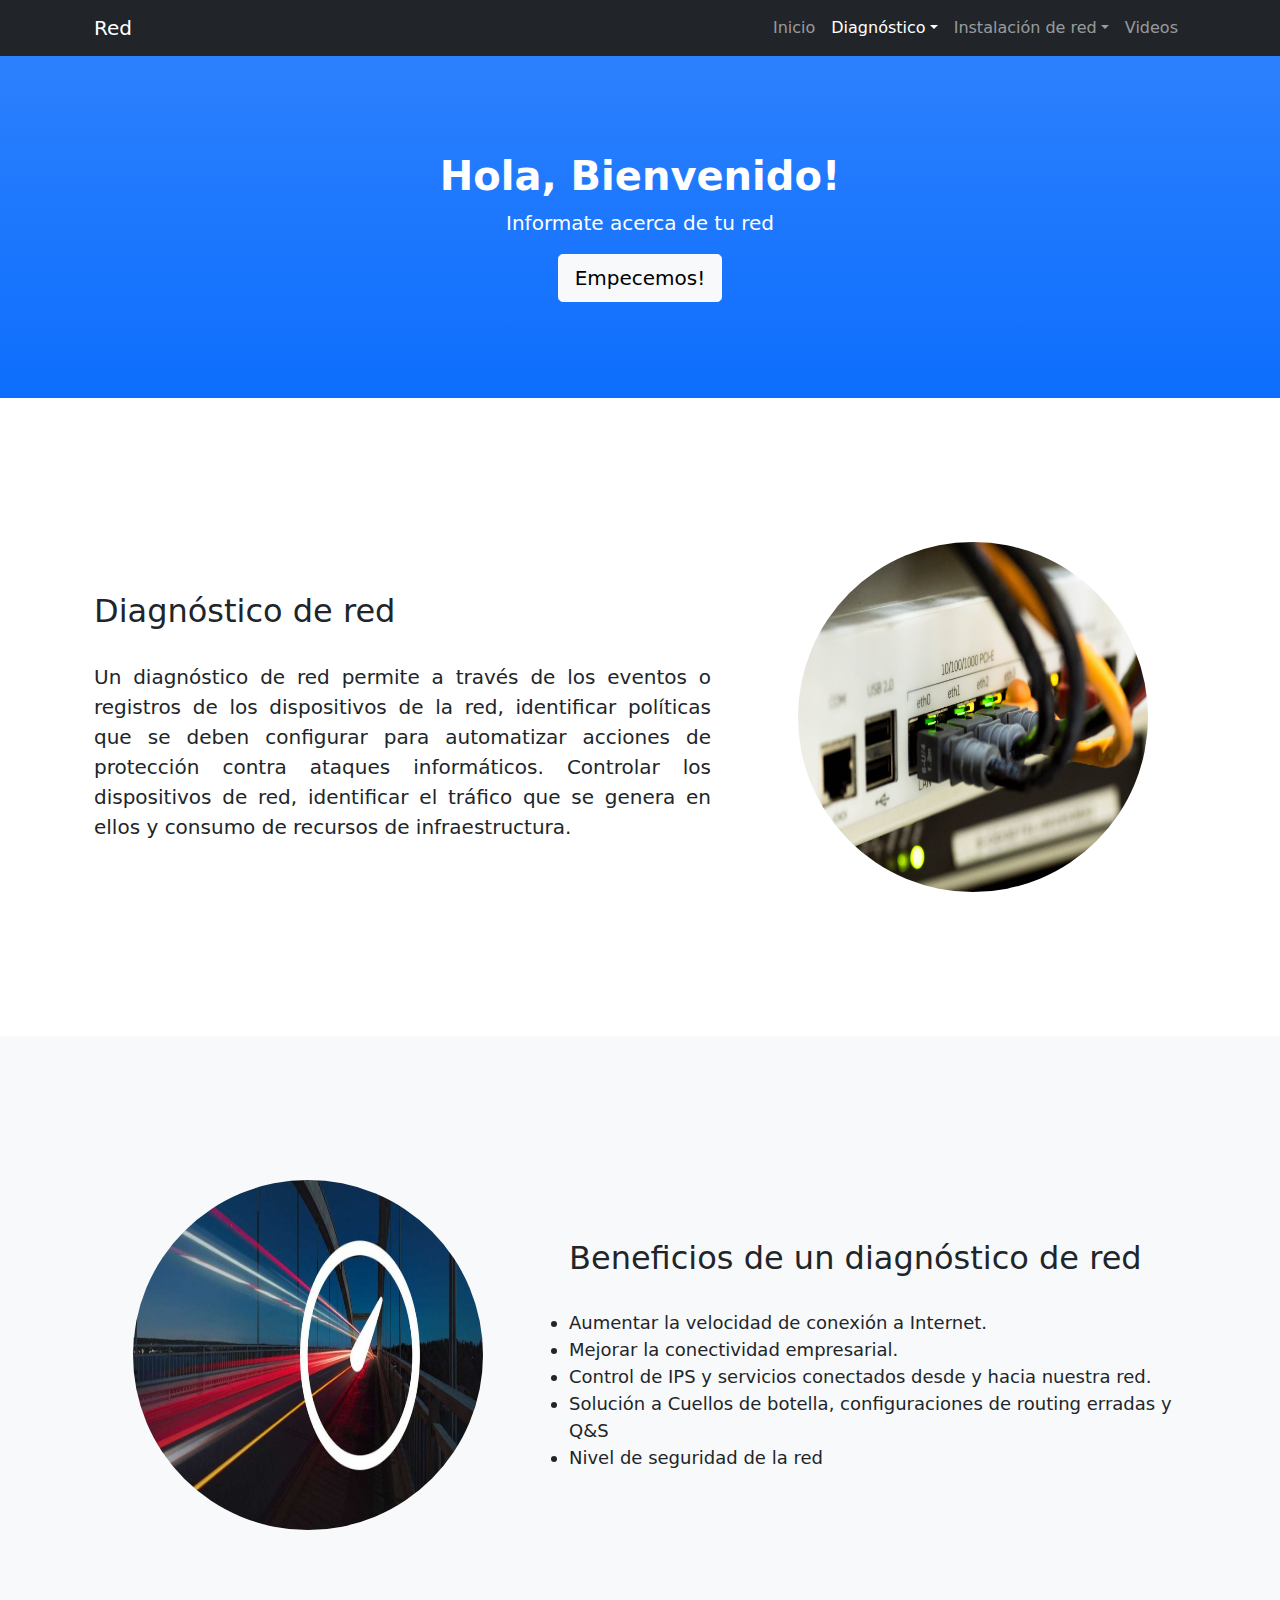
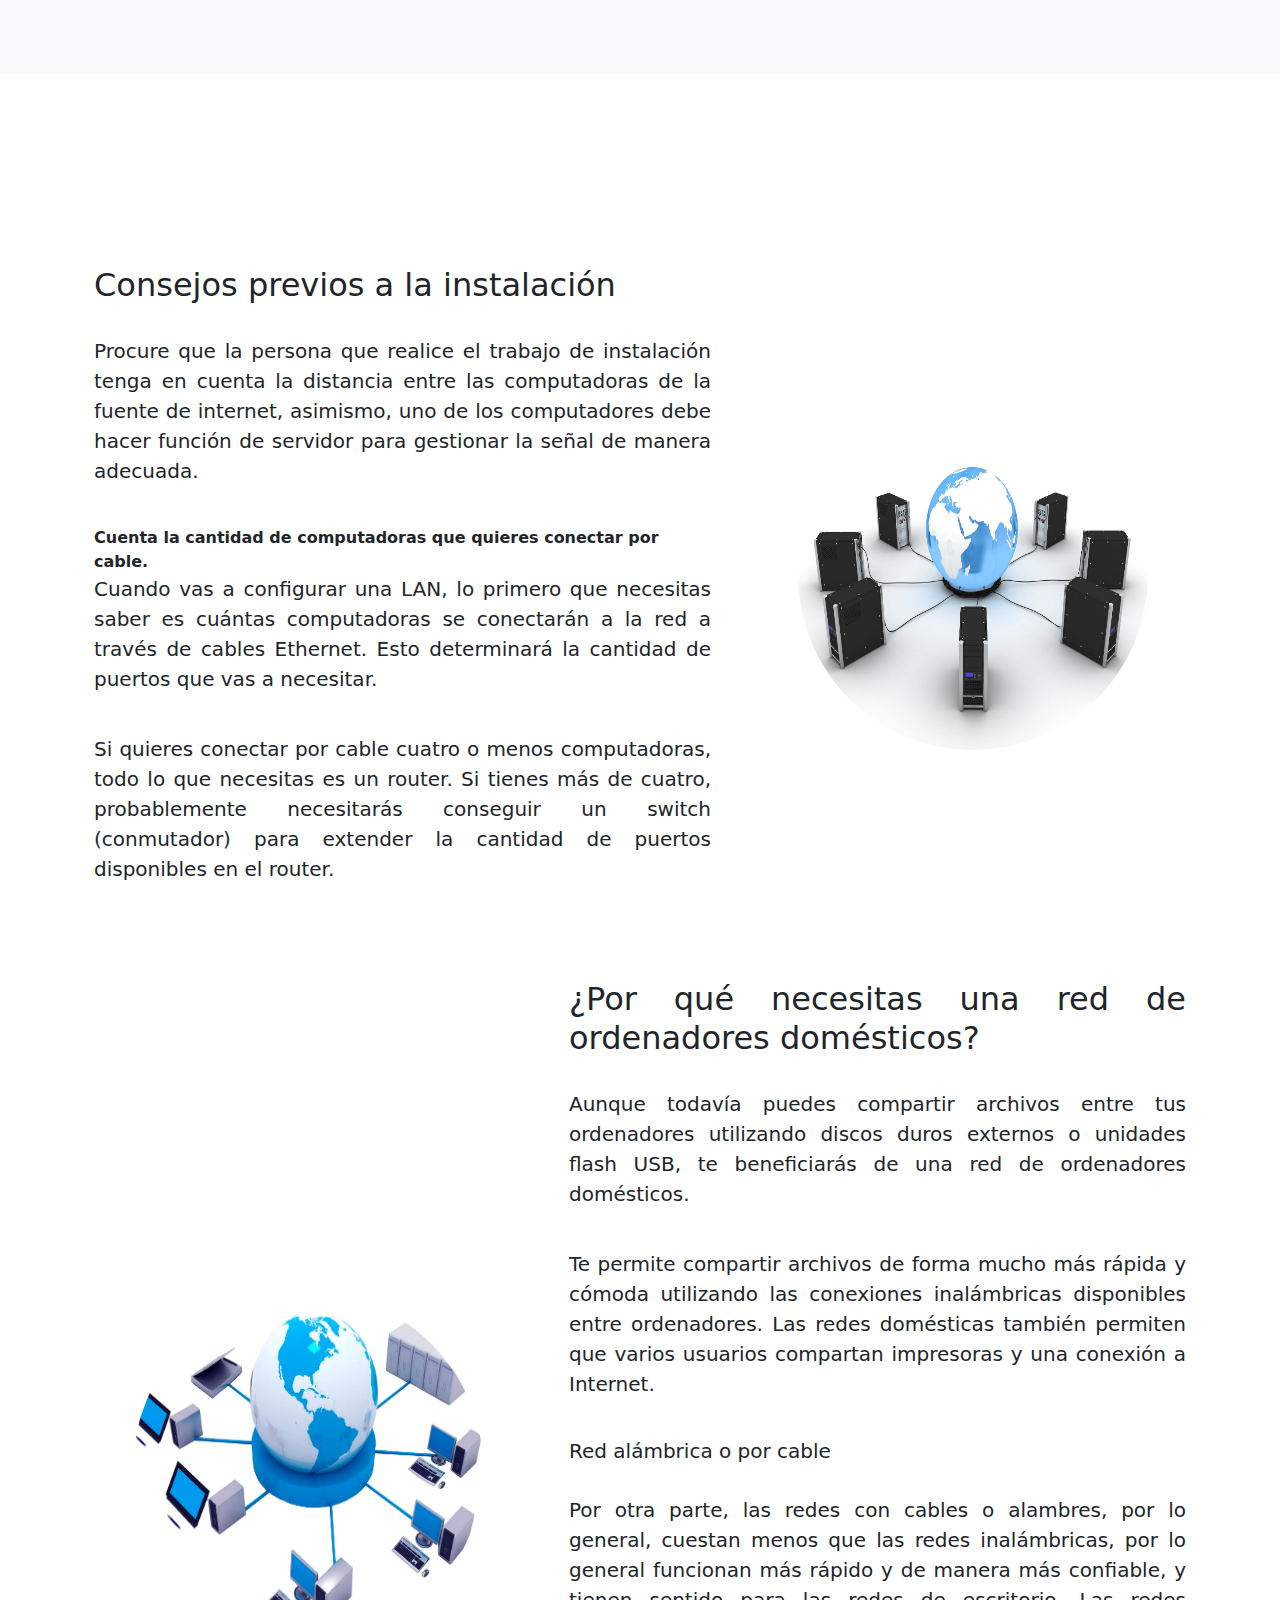
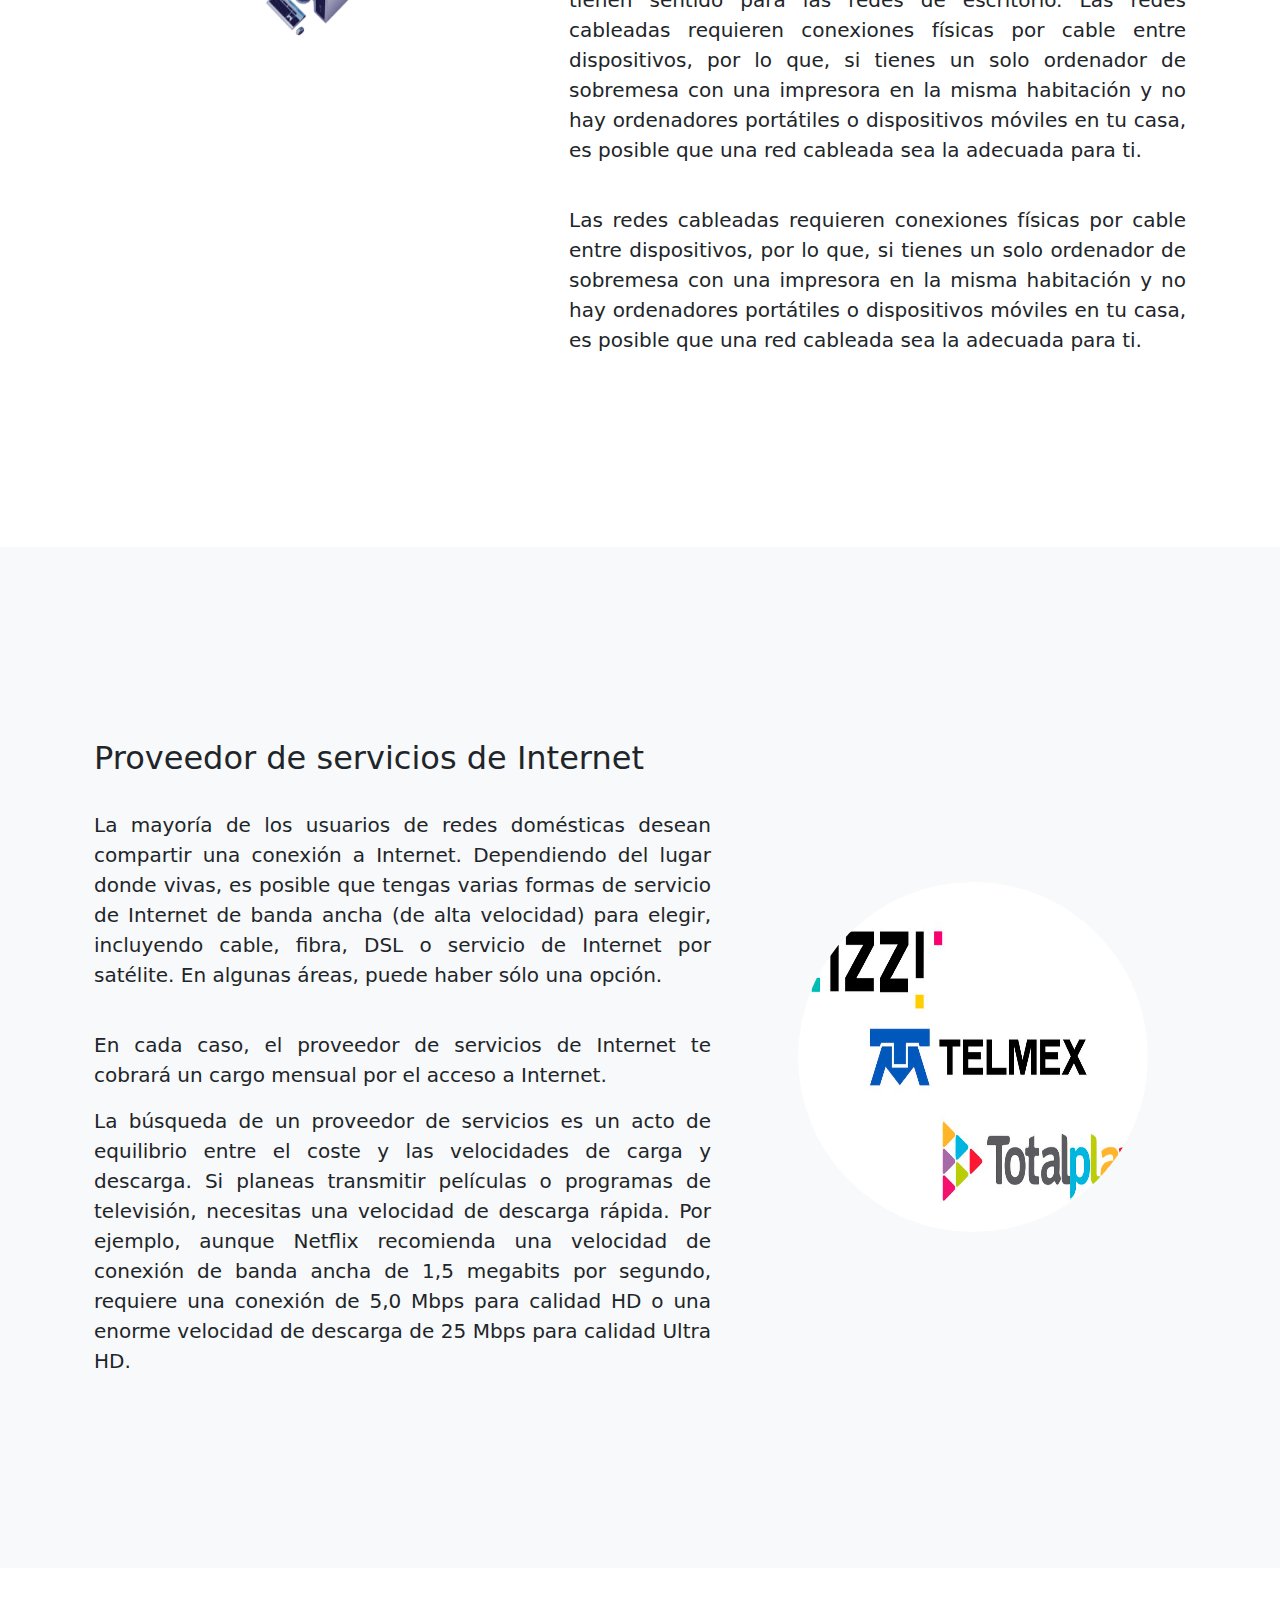
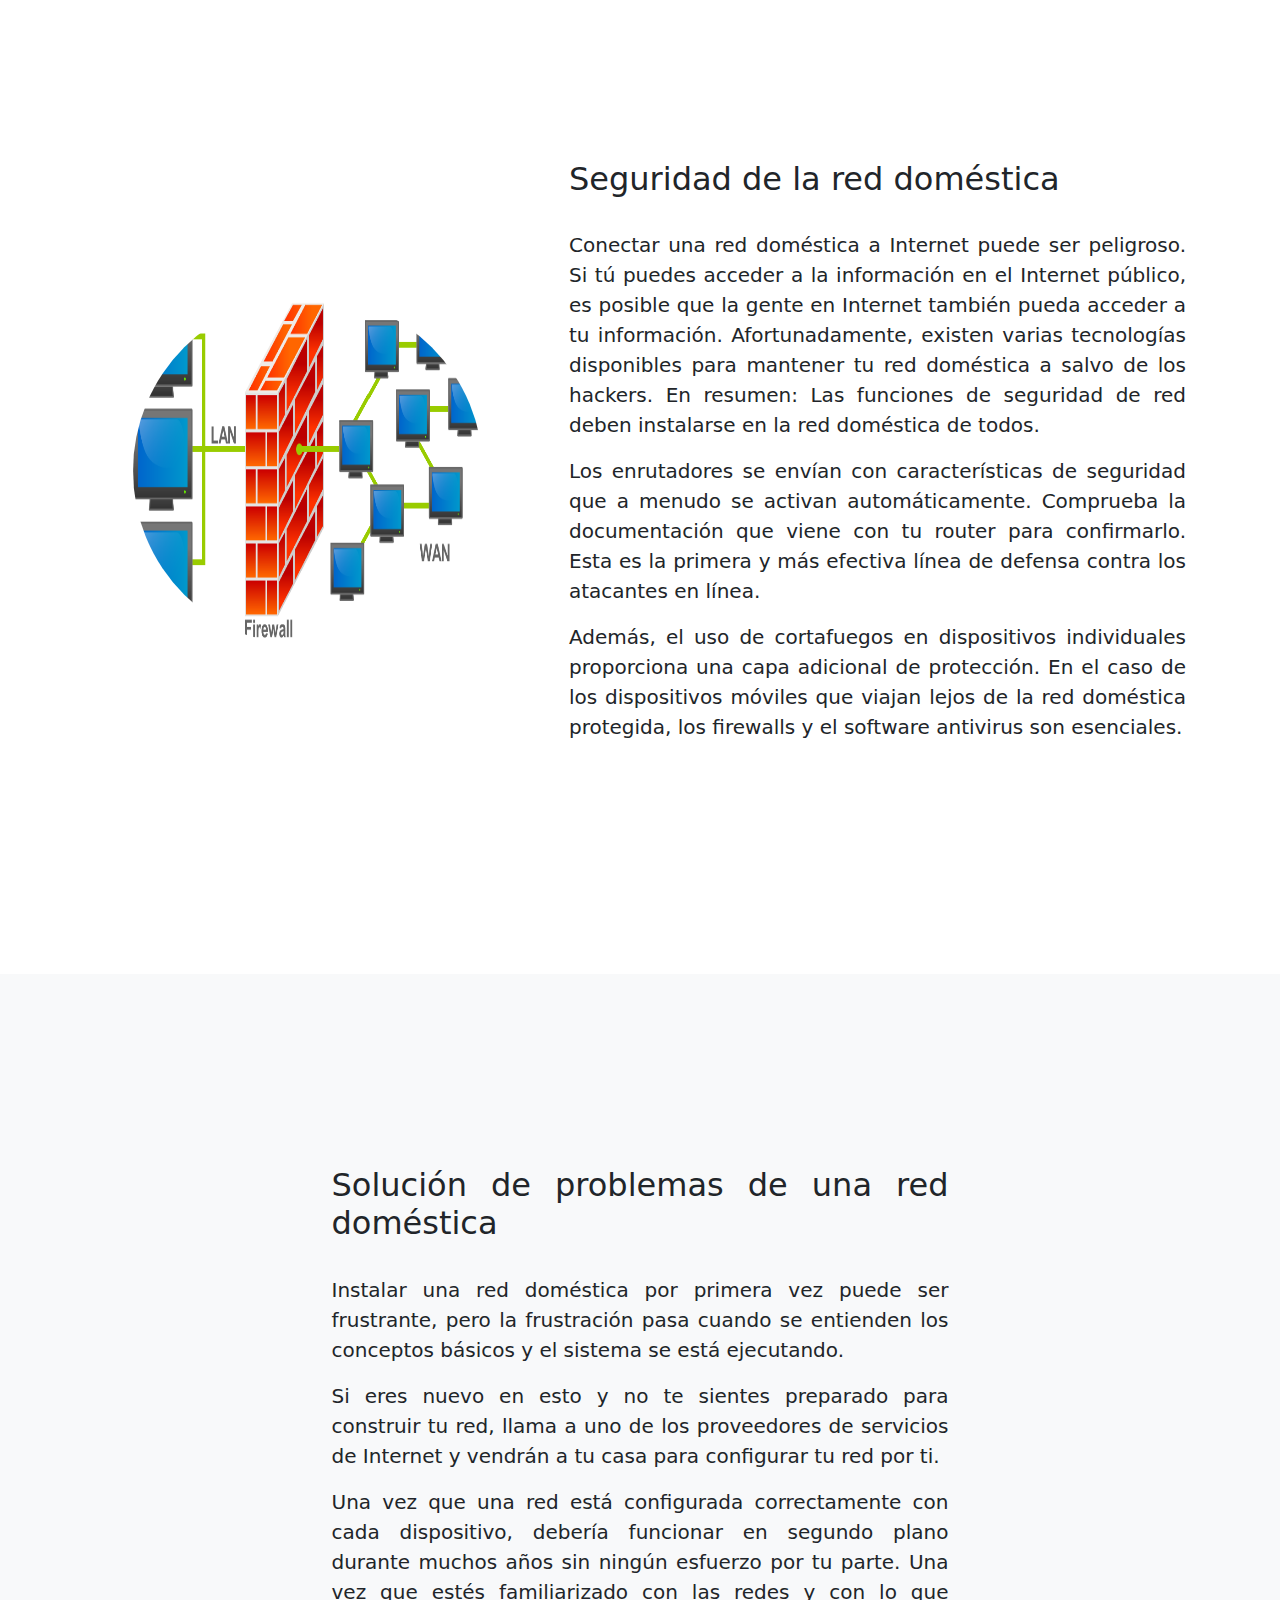
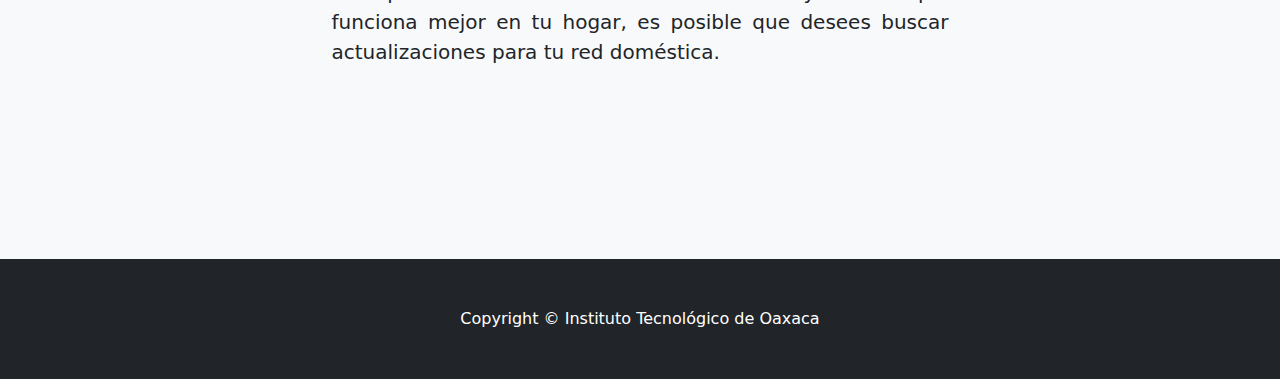
==== diagnostico.html @ 77e0b941 "commit change index" ====
<!DOCTYPE html>
<html lang="en">

<head>
    <meta charset="utf-8" />
    <meta name="viewport" content="width=device-width, initial-scale=1, shrink-to-fit=no" />
    <meta name="description" content="" />
    <meta name="author" content="" />
    <title>Diagnóstico</title>
    <link rel="icon" type="image/x-icon" href="assets/favicon.ico" />
    <!-- Core theme CSS (includes Bootstrap)-->
    <link href="css/styles.css" rel="stylesheet" />
</head>

<body id="page-top">
    <!-- Navigation-->
    <nav class="navbar navbar-expand-lg navbar-dark bg-dark fixed-top" id="mainNav">
        <div class="container px-4">
            <a class="navbar-brand" href="#page-top">Red</a>
            <button class="navbar-toggler" type="button" data-bs-toggle="collapse" data-bs-target="#navbarResponsive"
                aria-controls="navbarResponsive" aria-expanded="false" aria-label="Toggle navigation"><span
                    class="navbar-toggler-icon"></span></button>
            <div class="collapse navbar-collapse" id="navbarResponsive">
                <ul class="navbar-nav ms-auto">
                    <li class="nav-item"><a class="nav-link" href="#about">Inicio</a></li>
                    <li class="nav-item dropdown">
                        <a class="nav-link dropdown-toggle" data-bs-toggle="dropdown" href="#" role="button"
                            aria-haspopup="true" aria-expanded="true">Diagnóstico</a>
                        <div class="dropdown-menu" data-bs-popper="static">
                            <a class="dropdown-item" href="#definicion">Definición</a>
                            <a class="dropdown-item" href="#beneficios">Beneficios</a>
                            <a class="dropdown-item" href="#consejos">Consejos</a>
                            <a class="dropdown-item" href="#proveedor">Proveedores de ISP</a>
                            <a class="dropdown-item" href="#seguridad">Seguridad de la red doméstica</a>
                            <a class="dropdown-item" href="#solucion">Solución de problemas</a>
                        </div>
                        
                    </li>
                    <li class="nav-item dropdown">
                        <a class="nav-link dropdown-toggle" data-bs-toggle="dropdown" href="#" role="button"
                            aria-haspopup="true" aria-expanded="true">Instalación de red</a>
                        <div class="dropdown-menu" data-bs-popper="static">
                            <a class="dropdown-item" href="/instalacion.html#def">Definición</a>
                            <a class="dropdown-item" href="/instalacion.html#i1">Instalación</a>
                            <a class="dropdown-item" href="/instalacion.html#i2">Accesibilidad</a>
                            <a class="dropdown-item" href="/instalacion.html#i3">Distancia</a>
                            <a class="dropdown-item" href="/instalacion.html#i4">Identificación de necesidades</a>
                            <a class="dropdown-item" href="/instalacion.html#i5">Adquisición de hardware</a>
                            <a class="dropdown-item" href="/instalacion.html#i6">Configuración</a>
                            <a class="dropdown-item" href="/instalacion.html#i7">Verificación de conexión</a>
                            <a class="dropdown-item" href="/instalacion.html#i8">Uso compartido</a>
                        </div>

                    </li>
                    <li class="nav-item"><a class="nav-link" href="/videos.html">Videos</a></li>
                </ul>
            </div>
        </div>
    </nav>
    <!-- Header-->
    <header class="bg-primary bg-gradient text-white">
        <div class="container px-4 text-center">
            <h1 class="fw-bolder">Hola, Bienvenido!</h1>
            <p class="lead">Informate acerca de tu red</p>
            <a class="btn btn-lg btn-light" href="#definicion">Empecemos!</a>
        </div>
    </header>
    <!-- About section-->
    <section id="definicion">
        <div class="container px-4">
            <div class="row gx-5 align-items-center justify-content-center">
                <div class="col-lg-8 col-xl-7 col-xxl-6">
                    <div class="my-5 text-center text-xl-start">
                        <h2>Diagnóstico de red</h2>
                        <br>
                        <p align="justify" class="lead">Un diagnóstico de red permite a través de los eventos o
                            registros de los dispositivos de la red, identificar políticas que se deben configurar para
                            automatizar acciones de protección contra ataques informáticos. Controlar los dispositivos
                            de red, identificar el tráfico que se genera en ellos y consumo de recursos de
                            infraestructura.</p>

                    </div>
                </div>
                <div class="col-xl-5 col-xxl-6 d-none d-xl-block text-center"><img class="rounded-circle-r"
                        src="imagenes/red.jpeg" alt="..." /></div>
            </div>
        </div>
    </section>
    <section class="bg-light" id="beneficios">
        <div class="container px-4">
            <div class="row gx-5 align-items-center justify-content-center">
                <div class="col-xl-5 col-xxl-6 d-none d-xl-block text-center"><img class="rounded-circle-r"
                        src="imagenes/beneficios.jpg" alt="..." /></div>
                <div class="col-lg-8 col-xl-7 col-xxl-6">
                    <div class="my-5 text-center text-xl-start">
                        <h2>Beneficios de un diagnóstico de red</h2>
                        <br>
                        <li class="lead" style="font-size: 18px">Aumentar la velocidad de conexión a Internet.</li>
                        <li class="lead" style="font-size: 18px">Mejorar la conectividad empresarial.</li>
                        <li class="lead" style="font-size: 18px">Control de IPS y servicios conectados desde y hacia
                            nuestra red.</li>
                        <li class="lead" style="font-size: 18px">Solución a Cuellos de botella, configuraciones de
                            routing erradas y Q&S</li>
                        <li class="lead" style="font-size: 18px">Nivel de seguridad de la red</li>


                    </div>
                </div>

            </div>
        </div>
    </section>
    <!-- Services section-->
    <section id="consejos">
        <div class="container px-4">
            <div class="row gx-5 align-items-center justify-content-center">
                <div class="col-lg-8 col-xl-7 col-xxl-6">
                    <div class="my-5 text-center text-xl-start">
                        <h2>Consejos previos a la instalación</h2>
                        <br>
                        <p align="justify" class="lead">Procure que la persona que realice el trabajo de instalación
                            tenga en cuenta la distancia entre las computadoras de la fuente de internet, asimismo, uno
                            de los computadores debe hacer función de servidor para gestionar la señal de manera
                            adecuada.</p>
                        <br>
                        <strong align"justify">Cuenta la cantidad de computadoras que quieres conectar por cable.
                        </strong>
                        <br>
                        <p class="lead" align="justify">Cuando vas a configurar una LAN, lo primero que necesitas saber
                            es cuántas computadoras se conectarán a la red a través de cables Ethernet. Esto determinará
                            la cantidad de puertos que vas a necesitar.</p>
                        <br>
                        <p class="lead" align="justify">Si quieres conectar por cable cuatro o menos computadoras, todo
                            lo que necesitas es un router. Si tienes más de cuatro, probablemente necesitarás conseguir
                            un switch (conmutador) para extender la cantidad de puertos disponibles en el router.</p>
                    </div>
                </div>
                <div class="col-xl-5 col-xxl-6 d-none d-xl-block text-center"><img class="rounded-circle-r"
                        src="imagenes/mundo.jpg" alt="..." /></div>
            </div>
            <div class="row gx-5 align-items-center justify-content-center">
                <div class="col-xl-5 col-xxl-6 d-none d-xl-block text-center"><img class="rounded-circle-r"
                        src="imagenes/red2.png" alt="..." /></div>
                <div class="col-lg-8 col-xl-7 col-xxl-6">
                    <div class="my-5 text-center text-xl-start">
                        <h2 align="justify">¿Por qué necesitas una red de ordenadores domésticos?</h2>
                        <br>
                        <p class="lead" align="justify">Aunque todavía puedes compartir archivos entre tus ordenadores
                            utilizando discos duros externos o unidades flash USB, te beneficiarás de una red de
                            ordenadores domésticos.</p>
                        <br>
                        <p class="lead" align="justify">Te permite compartir archivos de forma mucho más rápida y cómoda
                            utilizando las conexiones inalámbricas disponibles entre ordenadores. Las redes domésticas
                            también permiten que varios usuarios compartan impresoras y una conexión a Internet.</p>
                        <br>
                        <h5>Red alámbrica o por cable</h5>
                        <br>
                        <p class="lead" align="justify">Por otra parte, las redes con cables o alambres, por lo general,
                            <strong>cuestan menos que las redes inalámbricas</strong>, por lo general <strong>funcionan
                                más rápido y de manera más confiable</strong>, y tienen sentido para las redes de
                            escritorio.
                            Las redes cableadas requieren conexiones físicas por cable entre dispositivos, por lo que,
                            si tienes un solo ordenador de sobremesa con una impresora en la misma habitación y no hay
                            ordenadores portátiles o dispositivos móviles en tu casa, es posible que una red cableada
                            sea la adecuada para ti.</p>
                        <br>
                        <p class="lead" align="justify"><strong>Las redes cableadas</strong> requieren conexiones
                            físicas por cable entre dispositivos, por lo que, si tienes un solo ordenador de sobremesa
                            con una impresora en la misma habitación y no hay ordenadores portátiles o dispositivos
                            móviles en tu casa, es posible que una red cableada sea la adecuada para ti.</p>

                    </div>
                </div>

            </div>





        </div>

    </section>



    <section class="bg-light" id="proveedor">
        <div class="container px-4">
            <div class="row gx-5 align-items-center justify-content-center">
                <div class="col-lg-8 col-xl-7 col-xxl-6">
                    <div class="my-5 text-center text-xl-start">
                        <h2>Proveedor de servicios de Internet</h2>
                        <br>
                        <p align="justify" class="lead">La mayoría de los usuarios de redes domésticas desean compartir
                            una conexión a Internet. Dependiendo del lugar donde vivas, es posible que tengas varias
                            formas de servicio de Internet de banda ancha (de alta velocidad) para elegir,
                            <strong>incluyendo cable, fibra, DSL o servicio de Internet por satélite.</strong> En
                            algunas áreas, puede haber sólo una opción.</p>
                        <br>
                        <p align="justify" class="lead">En cada caso, el proveedor de servicios de Internet te cobrará
                            un cargo mensual por el acceso a Internet.</p>
                        <p align="justify" class="lead">La búsqueda de un proveedor de servicios <strong>es un acto de
                                equilibrio entre el coste y las velocidades de carga y descarga.</strong> Si planeas
                            <strong>transmitir películas o programas de televisión, </strong> necesitas una velocidad de
                            descarga rápida. Por ejemplo, aunque Netflix recomienda una velocidad de conexión de banda
                            ancha de 1,5 megabits por segundo, requiere una conexión de 5,0 Mbps para calidad HD o una
                            enorme velocidad de descarga de 25 Mbps para calidad Ultra HD.</p>
                    </div>
                </div>
                <div class="col-xl-5 col-xxl-6 d-none d-xl-block text-center"><img class="rounded-circle-r"
                        src="imagenes/companias.jpg" alt="..." /></div>
            </div>




        </div>

    </section>

    <section id="seguridad">
        <div class="container px-4">

            <div class="row gx-5 align-items-center justify-content-center">
                <div class="col-xl-5 col-xxl-6 d-none d-xl-block text-center"><img class="rounded-circle-r"
                        src="imagenes/firewall.png" alt="..." /></div>
                <div class="col-lg-8 col-xl-7 col-xxl-6">
                    <div class="my-5 text-center text-xl-start">
                        <h2 align="justify">Seguridad de la red doméstica</h2>
                        <br>
                        <p class="lead" align="justify">Conectar una red doméstica a Internet puede ser peligroso. Si tú
                            puedes acceder a la información en el Internet público, <strong>es posible que la gente en
                                Internet también pueda acceder a tu información.</strong>
                            Afortunadamente, existen varias tecnologías disponibles para mantener tu red doméstica a
                            salvo de los hackers. En resumen: Las funciones de seguridad de red deben instalarse en la
                            red doméstica de todos.
                        </p>

                        <p class="lead" align="justify">
                            Los enrutadores se envían con <strong>características de seguridad que a menudo se activan
                                automáticamente.</strong> Comprueba la documentación que viene con tu router para
                            confirmarlo. Esta
                            es la primera y más efectiva línea de defensa contra los atacantes en línea.
                        </p>

                        <p class="lead" align="justify">Además, el uso de cortafuegos en dispositivos individuales
                            proporciona una capa adicional de protección. En el caso de los dispositivos móviles que
                            viajan lejos de la red doméstica protegida, los firewalls y el software antivirus son
                            esenciales.</p>

                        <br>

                    </div>
                </div>

            </div>


        </div>

    </section>

    <section class="bg-light" id="solucion">
        <div class="container px-4">

            <div class="row gx-5 align-items-center justify-content-center">
                
                <div class="col-lg-8 col-xl-7 col-xxl-6">
                    <div class="my-5 text-center text-xl-start">
                        <h2 align="justify">Solución de problemas de una red doméstica</h2>
                        <br>
                        <p class="lead" align="justify">Instalar una red doméstica por primera vez puede ser frustrante,
                            pero la frustración pasa cuando se entienden los conceptos básicos y el sistema se está
                            ejecutando.
                        </p>

                        <p class="lead" align="justify">
                            Si eres nuevo en esto y no te sientes preparado para construir tu red, llama a uno de los
                            proveedores de servicios de Internet y vendrán a tu casa para configurar tu red por ti.
                        </p>


                        <p class="lead" align="justify">Una vez que una red está configurada correctamente con cada
                            dispositivo, debería funcionar en segundo plano durante muchos años sin ningún esfuerzo por
                            tu parte. Una vez que estés familiarizado con las redes y con lo que funciona mejor en tu
                            hogar, es posible que desees buscar actualizaciones para tu red doméstica.</p>

                    </div>
                </div>

            </div>


        </div>

    </section>
    <!-- Footer-->
    <footer class="py-5 bg-dark">
        <div class="container px-4">
            <p class="m-0 text-center text-white">Copyright &copy; Instituto Tecnológico de Oaxaca</p>
        </div>
    </footer>
    <!-- Bootstrap core JS-->
    <script src="https://cdn.jsdelivr.net/npm/bootstrap@5.1.3/dist/js/bootstrap.bundle.min.js"></script>
    <!-- Core theme JS-->
    <script src="js/scripts.js"></script>
</body>

</html>
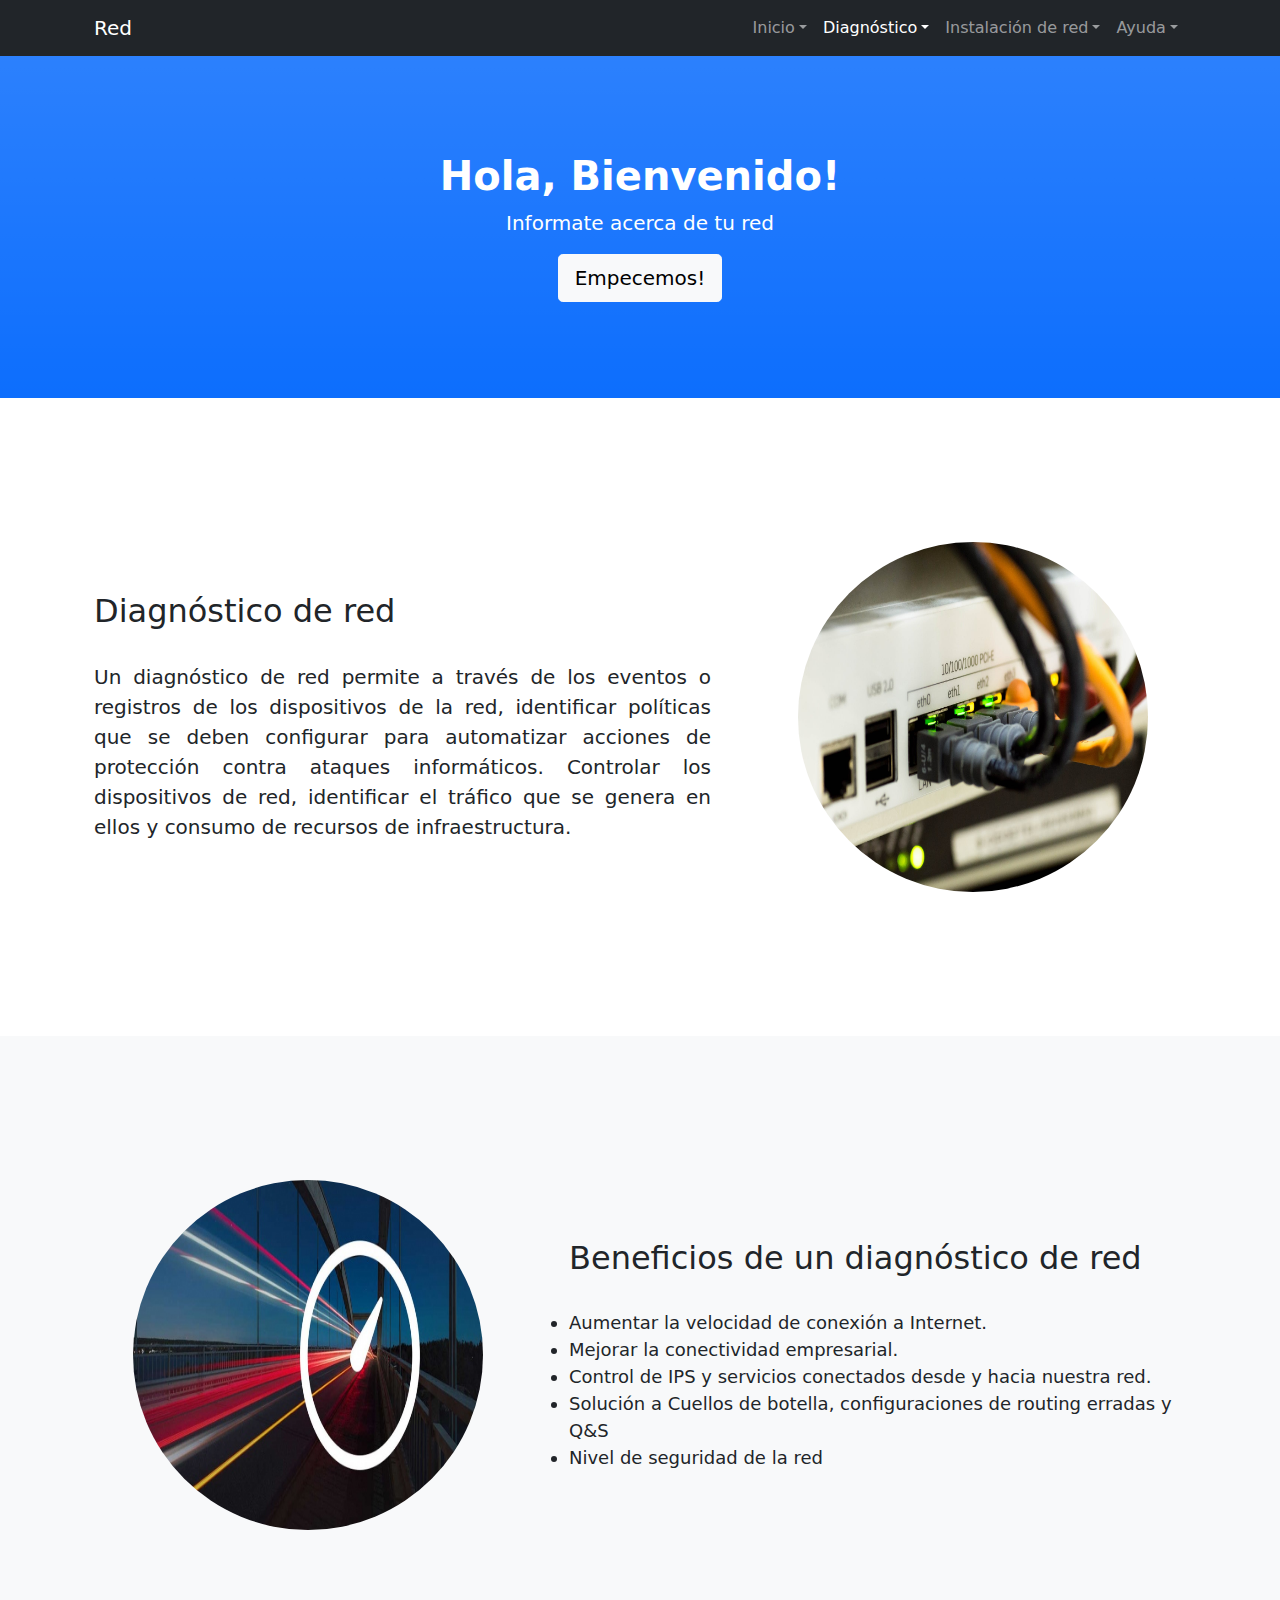
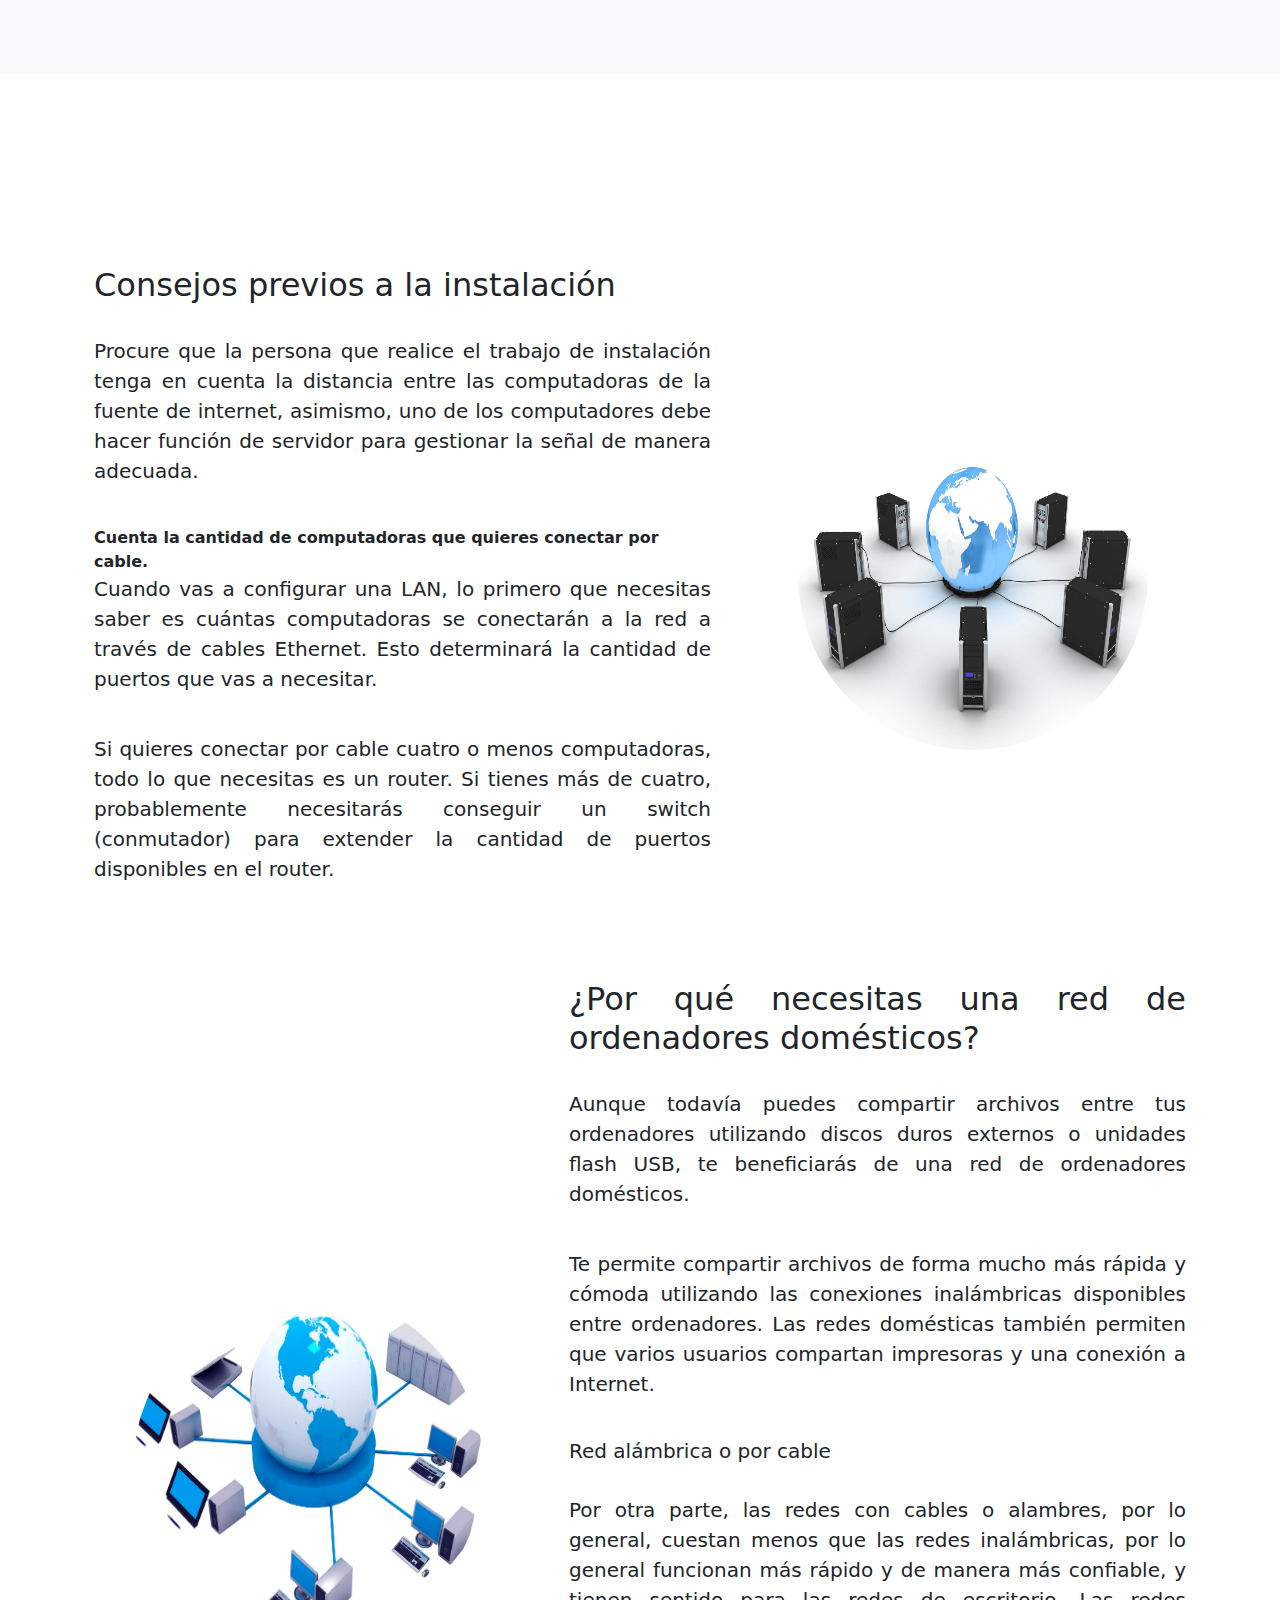
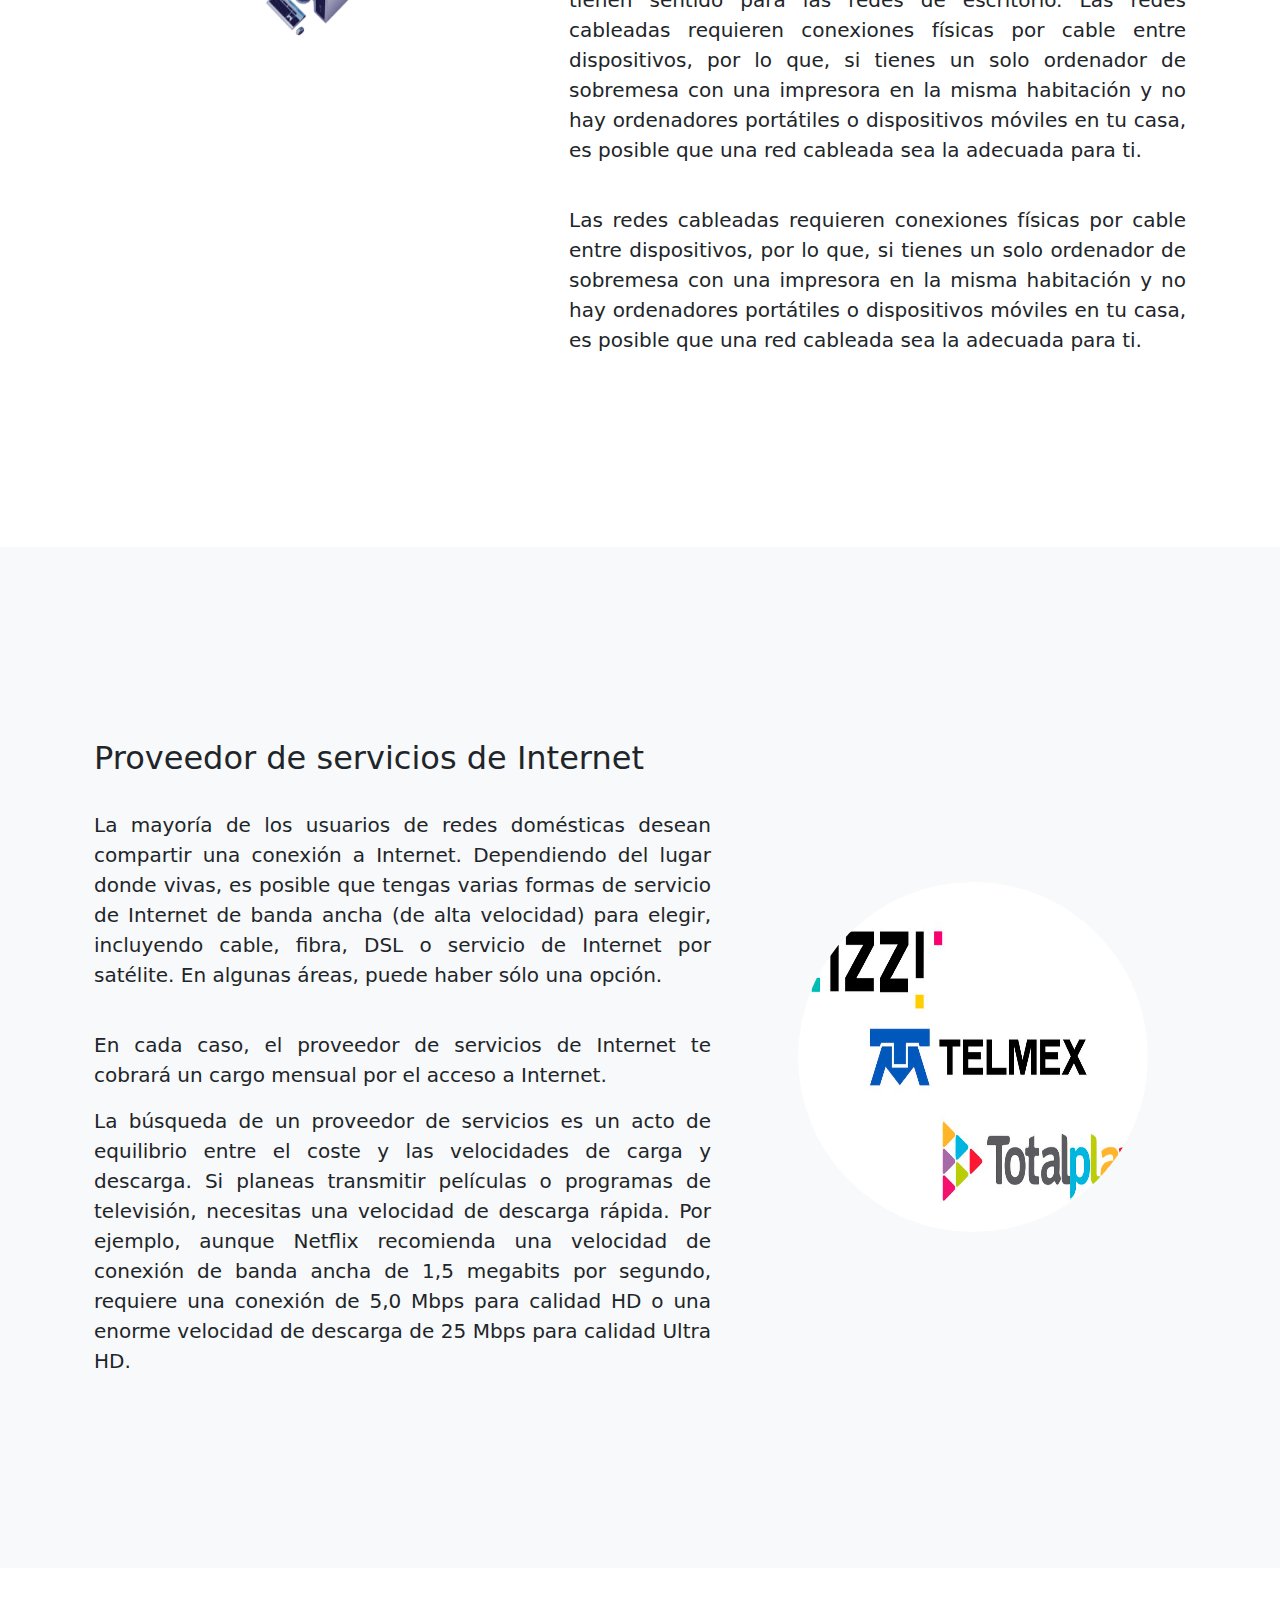
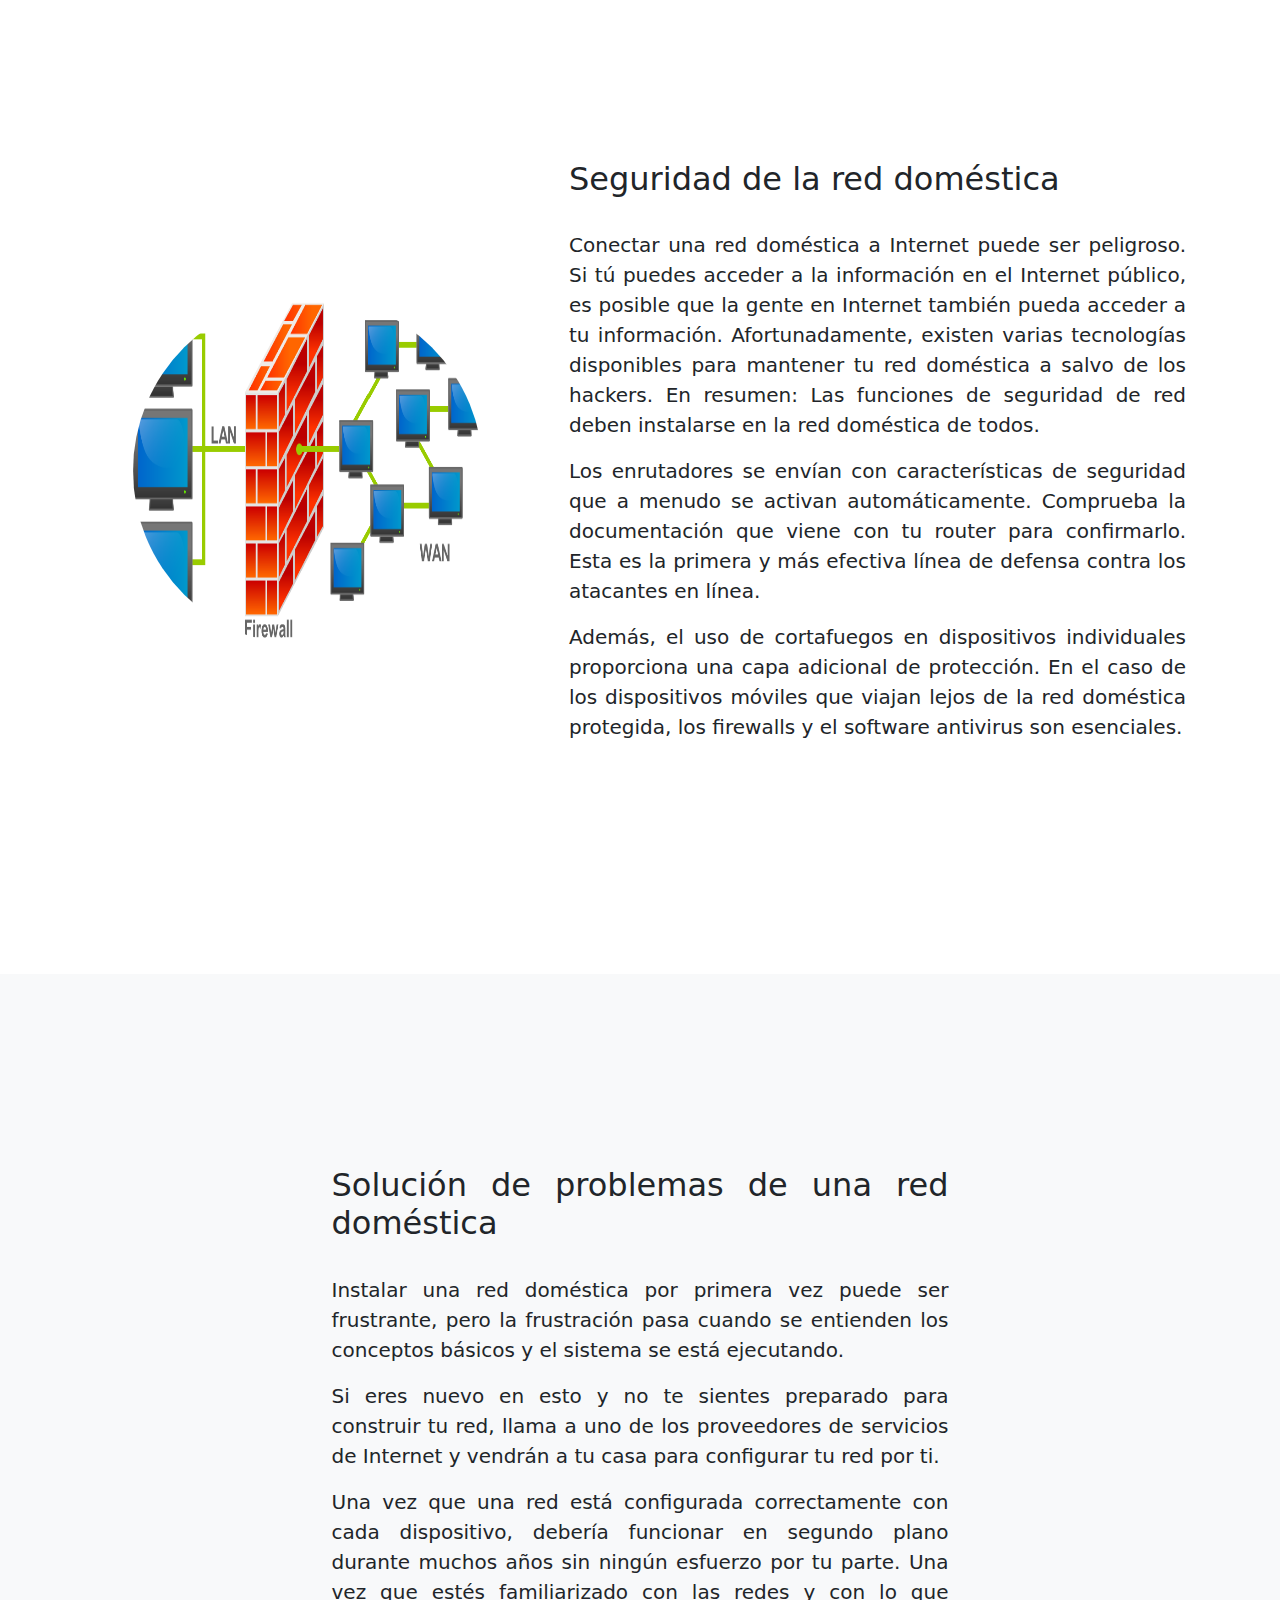
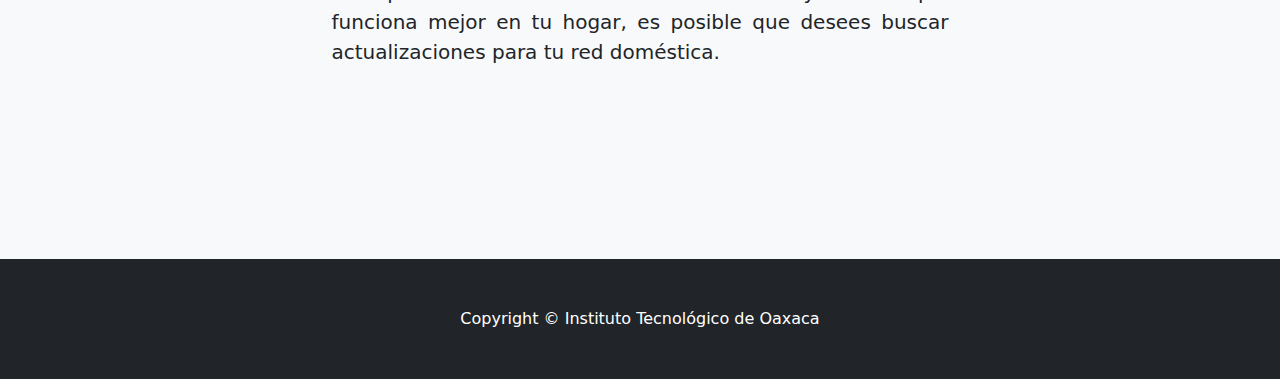
==== commit 44fb1d5d: "commit end project" ====
--- a/diagnostico.html
+++ b/diagnostico.html
@@ -20,41 +20,65 @@
             <button class="navbar-toggler" type="button" data-bs-toggle="collapse" data-bs-target="#navbarResponsive"
                 aria-controls="navbarResponsive" aria-expanded="false" aria-label="Toggle navigation"><span
                     class="navbar-toggler-icon"></span></button>
-            <div class="collapse navbar-collapse" id="navbarResponsive">
-                <ul class="navbar-nav ms-auto">
-                    <li class="nav-item"><a class="nav-link" href="#about">Inicio</a></li>
-                    <li class="nav-item dropdown">
-                        <a class="nav-link dropdown-toggle" data-bs-toggle="dropdown" href="#" role="button"
-                            aria-haspopup="true" aria-expanded="true">Diagnóstico</a>
-                        <div class="dropdown-menu" data-bs-popper="static">
-                            <a class="dropdown-item" href="#definicion">Definición</a>
-                            <a class="dropdown-item" href="#beneficios">Beneficios</a>
-                            <a class="dropdown-item" href="#consejos">Consejos</a>
-                            <a class="dropdown-item" href="#proveedor">Proveedores de ISP</a>
-                            <a class="dropdown-item" href="#seguridad">Seguridad de la red doméstica</a>
-                            <a class="dropdown-item" href="#solucion">Solución de problemas</a>
-                        </div>
-                        
-                    </li>
-                    <li class="nav-item dropdown">
-                        <a class="nav-link dropdown-toggle" data-bs-toggle="dropdown" href="#" role="button"
-                            aria-haspopup="true" aria-expanded="true">Instalación de red</a>
-                        <div class="dropdown-menu" data-bs-popper="static">
-                            <a class="dropdown-item" href="/instalacion.html#def">Definición</a>
-                            <a class="dropdown-item" href="/instalacion.html#i1">Instalación</a>
-                            <a class="dropdown-item" href="/instalacion.html#i2">Accesibilidad</a>
-                            <a class="dropdown-item" href="/instalacion.html#i3">Distancia</a>
-                            <a class="dropdown-item" href="/instalacion.html#i4">Identificación de necesidades</a>
-                            <a class="dropdown-item" href="/instalacion.html#i5">Adquisición de hardware</a>
-                            <a class="dropdown-item" href="/instalacion.html#i6">Configuración</a>
-                            <a class="dropdown-item" href="/instalacion.html#i7">Verificación de conexión</a>
-                            <a class="dropdown-item" href="/instalacion.html#i8">Uso compartido</a>
-                        </div>
-
-                    </li>
-                    <li class="nav-item"><a class="nav-link" href="/videos.html">Videos</a></li>
-                </ul>
-            </div>
+                    <div class="collapse navbar-collapse" id="navbarResponsive">
+                        <ul class="navbar-nav ms-auto">
+                            <li class="nav-item dropdown">
+                                <!-- TOP INICIO-->
+                                <a class="nav-link dropdown-toggle" data-bs-toggle="dropdown" href="#" role="button"
+                                    aria-haspopup="true" aria-expanded="true">Inicio</a>
+                                <div class="dropdown-menu" data-bs-popper="static">
+                                    <a class="dropdown-item" href="/index.html#h1">Definición</a>
+                                    <a class="dropdown-item" href="/index.html#h2">Diferencias LAN vs Wi-Fi</a>
+                                    <a class="dropdown-item" href="/index.html#h3">Ventajas de Red LAN</a>
+                                    <a class="dropdown-item" href="/index.html#h4">Desventajas de Red LAN</a>
+                                </div>
+        
+                            </li>
+                            <!-- DIAGNOSTICO-->
+                            <li class="nav-item dropdown">
+                                <a class="nav-link dropdown-toggle" data-bs-toggle="dropdown" href="#" role="button"
+                                    aria-haspopup="true" aria-expanded="true">Diagnóstico</a>
+                                <div class="dropdown-menu" data-bs-popper="static">
+                                    <a class="dropdown-item" href="#definicion">Definición</a>
+                                    <a class="dropdown-item" href="#beneficios">Beneficios</a>
+                                    <a class="dropdown-item" href="#consejos">Consejos</a>
+                                    <a class="dropdown-item" href="#proveedor">Proveedores de ISP</a>
+                                    <a class="dropdown-item" href="#seguridad">Seguridad de la red doméstica</a>
+                                    <a class="dropdown-item" href="#solucion">Solución de problemas</a>
+                                </div>
+        
+                            </li>
+                            <!-- TOP INSTALACION-->
+                            <li class="nav-item dropdown">
+                                <a class="nav-link dropdown-toggle" data-bs-toggle="dropdown" href="#" role="button"
+                                    aria-haspopup="true" aria-expanded="true">Instalación de red</a>
+                                <div class="dropdown-menu" data-bs-popper="static">
+                                    <a class="dropdown-item" href="/instalacion.html#def">Definición</a>
+                                    <a class="dropdown-item" href="/instalacion.html#i1">Instalación</a>
+                                    <a class="dropdown-item" href="/instalacion.html#i2">Accesibilidad</a>
+                                    <a class="dropdown-item" href="/instalacion.html#i3">Distancia</a>
+                                    <a class="dropdown-item" href="/instalacion.html#i4">Identificación de necesidades</a>
+                                    <a class="dropdown-item" href="/instalacion.html#i5">Adquisición de hardware</a>
+                                    <a class="dropdown-item" href="/instalacion.html#i6">Configuración</a>
+                                    <a class="dropdown-item" href="/instalacion.html#i7">Verificación de conexión</a>
+                                    <a class="dropdown-item" href="/instalacion.html#i8">Uso compartido</a>
+                                </div>
+        
+                            </li>
+                            <!-- TOP VIDEOS-->
+                            <li class="nav-item dropdown">
+                                <a class="nav-link dropdown-toggle" data-bs-toggle="dropdown" href="#" role="button"
+                                    aria-haspopup="true" aria-expanded="true">Ayuda</a>
+                                <div class="dropdown-menu" data-bs-popper="static">
+                                    <a class="dropdown-item" href="/videos.html#v1">Crear red LAN</a>
+                                    <a class="dropdown-item" href="/videos.html#v2">Configurar red LAN</a>
+                                    <a class="dropdown-item" href="/videos.html#v3">Crimpado y ponchado de cables</a>
+                                    <a class="dropdown-item" href="/videos.html#v4">Principios de redes LAN</a>
+                                    <a class="dropdown-item" href="/videos.html#v5">Elementos de una red LAN</a>
+                                </div>
+                            </li>
+                        </ul>
+                    </div>
         </div>
     </nav>
     <!-- Header-->
